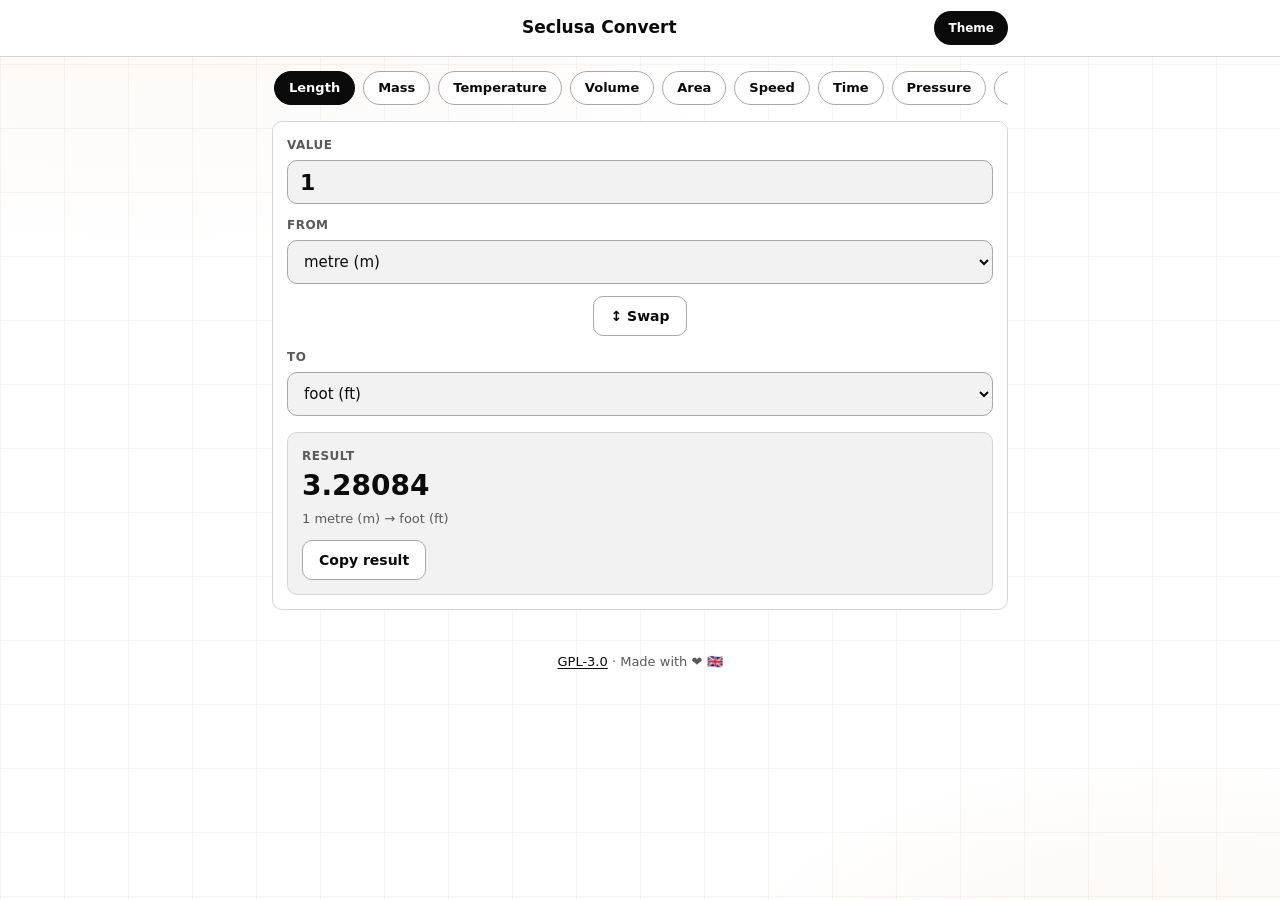
==== index.html @ 1c10d6a9 "Release 0.1.1: Seclusa Convert private unit converter PWA. Offline-first converter with Seclusa them" ====
<!DOCTYPE html>
<html lang="en" data-theme="light" data-bg="grid">
<head>
  <meta charset="utf-8">
  <meta name="viewport" content="width=device-width, initial-scale=1, viewport-fit=cover">
  <meta name="description" content="Convert units on this device. Nothing is sent anywhere.">
  <meta name="referrer" content="no-referrer">
  <meta name="color-scheme" content="light dark">
  <meta name="theme-color" content="#ffffff" media="(prefers-color-scheme: light)">
  <meta name="theme-color" content="#0a0a0a" media="(prefers-color-scheme: dark)">
  <meta name="apple-mobile-web-app-capable" content="yes">
  <meta name="mobile-web-app-capable" content="yes">
  <meta name="apple-mobile-web-app-title" content="Seclusa Convert">
  <meta name="version" content="0.1.1">

  <!--
    Permissions-Policy in a <meta> tag is inert. Browsers only honour it as a
    response header. It is here so the intent is visible next to the page that
    needs it.
  -->
  <meta http-equiv="Permissions-Policy" content="camera=(), microphone=(), geolocation=(), payment=(), usb=(), interest-cohort=(), browsing-topics=()">

  <!--
    CSP meta. `connect-src 'none'` is the important one: the app cannot make a
    network request even if it wanted to. There is no server, no API key and no
    analytics. `frame-ancestors` is deliberately absent: browsers ignore it
    inside <meta>.
  -->
  <meta http-equiv="Content-Security-Policy" content="default-src 'self'; script-src 'self'; style-src 'self'; img-src 'self' data:; font-src 'self'; connect-src 'none'; media-src 'self'; object-src 'none'; base-uri 'none'; form-action 'none'; frame-src 'none'; child-src 'none'; manifest-src 'self'; worker-src 'self'; upgrade-insecure-requests">

  <title>Seclusa Convert</title>

  <script src="static/js/theme-boot.js"></script>
  <link rel="stylesheet" href="static/css/seclusa-base.css">
  <link rel="stylesheet" href="static/css/app.css">
  <link rel="manifest" href="manifest.json">
  <link rel="icon" href="static/icons/icon.svg" type="image/svg+xml">
  <link rel="apple-touch-icon" href="static/icons/icon-192.png">
</head>
<body>

<header class="topbar">
  <div class="topbar-row">
    <h1 class="brand">Seclusa Convert</h1>
    <button type="button" class="accentpill" id="btn-theme" aria-haspopup="dialog" aria-controls="sheet-theme">Theme</button>
  </div>
</header>

<main class="wrap">
  <div class="cat-row" id="category-row" role="tablist" aria-label="Unit category"></div>

  <section class="converter" aria-label="Unit converter">
    <label class="field">
      <span class="field-label">Value</span>
      <input type="text" id="from-value" inputmode="decimal" autocomplete="off" spellcheck="false" aria-label="Value to convert">
    </label>

    <label class="field">
      <span class="field-label">From</span>
      <select id="from-unit" aria-label="From unit"></select>
    </label>

    <div class="swap-row">
      <button type="button" class="btn" id="btn-swap" aria-label="Swap units">↕ Swap</button>
    </div>

    <label class="field">
      <span class="field-label">To</span>
      <select id="to-unit" aria-label="To unit"></select>
    </label>

    <div class="result" aria-live="polite">
      <div class="result-label">Result</div>
      <div class="result-value" id="result-value">—</div>
      <div class="result-hint" id="result-hint"></div>
      <div class="buttonrow mt12">
        <button type="button" class="btn" id="btn-copy">Copy result</button>
      </div>
    </div>
  </section>

  <footer class="footer">
    <p>
      <a href="LICENSE">GPL-3.0</a>
      · Made with <span class="heart" role="img" aria-label="love">❤️</span>
      <span class="flag" role="img" aria-label="United Kingdom">🇬🇧</span>
    </p>
  </footer>
</main>

<div class="scrim" id="scrim"></div>

<div class="sheet" id="sheet-theme" role="dialog" aria-modal="false" aria-label="Theme" aria-hidden="true">
  <div class="sheet-handle" aria-hidden="true"></div>
  <h3>Theme</h3>
  <p class="note">Mode</p>
  <div class="theme-mode-row" role="group" aria-label="Colour mode">
    <button type="button" class="theme-chip" data-theme-opt="system" role="menuitemradio" aria-checked="false">System</button>
    <button type="button" class="theme-chip" data-theme-opt="light" role="menuitemradio" aria-checked="false">Light</button>
    <button type="button" class="theme-chip" data-theme-opt="dark" role="menuitemradio" aria-checked="false">Dark</button>
  </div>
  <p class="note">Background</p>
  <div class="theme-swatches" role="group" aria-label="Background style">
    <button type="button" class="theme-swatch" data-bg-opt="grid" aria-label="Lines" title="Orange lines" role="menuitemradio" aria-checked="false"></button>
    <button type="button" class="theme-swatch" data-bg-opt="blue" aria-label="Blue" role="menuitemradio" aria-checked="false"></button>
    <button type="button" class="theme-swatch" data-bg-opt="lightblue" aria-label="Light blue" role="menuitemradio" aria-checked="false"></button>
    <button type="button" class="theme-swatch" data-bg-opt="teal" aria-label="Teal" role="menuitemradio" aria-checked="false"></button>
    <button type="button" class="theme-swatch" data-bg-opt="green" aria-label="Green" role="menuitemradio" aria-checked="false"></button>
    <button type="button" class="theme-swatch" data-bg-opt="yellow" aria-label="Yellow" role="menuitemradio" aria-checked="false"></button>
    <button type="button" class="theme-swatch" data-bg-opt="orange" aria-label="Orange" role="menuitemradio" aria-checked="false"></button>
    <button type="button" class="theme-swatch" data-bg-opt="red" aria-label="Red" role="menuitemradio" aria-checked="false"></button>
    <button type="button" class="theme-swatch" data-bg-opt="purple" aria-label="Purple" role="menuitemradio" aria-checked="false"></button>
    <button type="button" class="theme-swatch" data-bg-opt="black" aria-label="Black" role="menuitemradio" aria-checked="false"></button>
    <button type="button" class="theme-swatch" data-bg-opt="white" aria-label="White" role="menuitemradio" aria-checked="false"></button>
    <label class="theme-swatch theme-swatch-custom" id="bgCustomSwatch" data-bg-opt="custom" title="Custom colour" aria-label="Custom colour" role="menuitemradio" aria-checked="false">
      <input type="color" id="bgCustomPicker" value="#5faff0" aria-label="Pick a custom background colour">
    </label>
  </div>
</div>

<div class="toast" id="toast" role="status" aria-live="polite" hidden></div>

<script src="static/js/store.js"></script>
<script src="static/js/theme.js"></script>
<script src="static/js/convert.js"></script>
<script src="static/js/app.js"></script>
</body>
</html>
---- static/css/seclusa-base.css ----
/*
 * Seclusa base theme — the shared palette for every Seclusa app.
 *
 * CANONICAL COPY. Edit this file, then run:
 *
 *     python3 scripts/sync_theme.py
 *
 * which copies it into each app that has opted in. A test fails if any app's
 * copy has drifted from this one, so there is exactly one place to change.
 *
 * Why a copy and not a shared link: every app here is a standalone PWA. It has
 * to work offline, be hosted from its own folder, and open from a file:// path
 * in development. A stylesheet that reached across folders into a parent
 * directory would break all three. So the tokens travel with the app.
 *
 * The palette is black and white on purpose. These apps are sold on what they
 * do not do with your data, and colour is not something that earns its place
 * here. There is no brand colour: the accent is simply the opposite of the
 * background, white on black and black on white.
 *
 * The default page sky is orange ruled lines + a soft orange corner glow on
 * that black/white surface (Light = white sheet, Dark = near-black). Apps that
 * need a flat or solid sky set data-bg to something other than "grid".
 *
 * Two things keep colour, because colour there carries meaning and removing it
 * would remove information rather than decoration:
 *   - status (--danger, --warn, --ok): an overdue reminder has to look overdue
 *   - the calendar's event types, which the user can set themselves

 */

:root {
  color-scheme: light;

  /* Surfaces. Near-black rather than pure black so an edge against pure black
     is still visible on an OLED panel. */
  --bg: #ffffff;
  --surface: #ffffff;
  --surface-2: #f2f2f2;
  --surface-3: #e6e6e6;

  /* Text. */
  --text: #0a0a0a;
  --text-dim: #5a5a5a;
  --text-faint: #8a8a8a;

  /* Lines. */
  --border: #d4d4d4;
  --border-strong: #a8a8a8;

  /* Ruled lines on a sheet of paper. Derived rather than repeated per theme,
     so it darkens and lightens with everything else. */
  --rule: color-mix(in srgb, var(--text) 9%, transparent);

  /* The accent is the opposite of the background: it marks the current
     selection and the primary action, nothing else. */
  --accent: #0a0a0a;
  --accent-hover: #000000;
  --accent-text: #ffffff;
  --accent-tint: rgba(10, 10, 10, 0.08);
  --accent-glow: rgba(10, 10, 10, 0.28);

  /* The one warm note. Deliberately weak: this tints and glows, it does not
     fill. Anything solid should use --accent. */
  --warm: #c45e12;
  --warm-strong: #9a4a0c;
  --warm-tint: rgba(196, 94, 18, 0.09);
  --warm-edge: rgba(196, 94, 18, 0.4);
  --warm-glow: rgba(196, 94, 18, 0.32);

  /* Status. Kept because they carry meaning, not decoration. */
  --danger: #a1160d;
  --warn: #6b4b00;
  --ok: #1c6b3c;

  --shadow: 0 1px 3px rgba(0, 0, 0, 0.13), 0 1px 2px rgba(0, 0, 0, 0.09);
  --radius: 10px;

  /* Default orange lines sky (light sheet). Kept very faint so content wins. */
  --grid-line: color-mix(in srgb, var(--warm) 7%, transparent);
  --grid-wash: color-mix(in srgb, var(--warm) 5%, transparent);
}

@media (prefers-color-scheme: dark) {
  :root {
    color-scheme: dark;

    --bg: #0a0a0a;
    --surface: #111111;
    --surface-2: #1c1c1c;
    --surface-3: #262626;

    --text: #f5f5f5;
    --text-dim: #a3a3a3;
    --text-faint: #737373;

    --border: #2e2e2e;
    --border-strong: #454545;

    --accent: #ffffff;
    --accent-hover: #ffffff;
    --accent-text: #0a0a0a;
    --accent-tint: rgba(255, 255, 255, 0.14);
    --accent-glow: rgba(255, 255, 255, 0.4);

    --warm: #e08a3c;
    --warm-strong: #f0a35f;
    --warm-tint: rgba(224, 138, 60, 0.12);
    --warm-edge: rgba(224, 138, 60, 0.45);
    --warm-glow: rgba(224, 138, 60, 0.4);

    --danger: #f2857c;
    --warn: #e0b25a;
    --ok: #6cc48f;

    --shadow: 0 1px 3px rgba(0, 0, 0, 0.5);

    --grid-line: color-mix(in srgb, var(--warm) 9%, transparent);
    --grid-wash: color-mix(in srgb, var(--warm) 6%, transparent);
  }
}

/* When an app sets an explicit theme (the calendar pane does, via
   data-theme), that wins over the system preference. The tokens are declared
   once and re-pointed, rather than duplicated per attribute. */
[data-theme="light"] {
  color-scheme: light;
  --bg: #ffffff;
  --surface: #ffffff;
  --surface-2: #f2f2f2;
  --surface-3: #e6e6e6;
  --text: #0a0a0a;
  --text-dim: #5a5a5a;
  --text-faint: #8a8a8a;
  --border: #d4d4d4;
  --border-strong: #a8a8a8;
  --accent: #0a0a0a;
  --accent-hover: #000000;
  --accent-text: #ffffff;
  --accent-tint: rgba(10, 10, 10, 0.08);
  --accent-glow: rgba(10, 10, 10, 0.28);
  --warm: #c45e12;
  --warm-strong: #9a4a0c;
  --warm-tint: rgba(196, 94, 18, 0.09);
  --warm-edge: rgba(196, 94, 18, 0.4);
  --warm-glow: rgba(196, 94, 18, 0.32);
  --danger: #a1160d;
  --warn: #6b4b00;
  --ok: #1c6b3c;
  --grid-line: color-mix(in srgb, var(--warm) 7%, transparent);
  --grid-wash: color-mix(in srgb, var(--warm) 5%, transparent);
}

[data-theme="dark"] {
  color-scheme: dark;
  --bg: #0a0a0a;
  --surface: #111111;
  --surface-2: #1c1c1c;
  --surface-3: #262626;
  --text: #f5f5f5;
  --text-dim: #a3a3a3;
  --text-faint: #737373;
  --border: #2e2e2e;
  --border-strong: #454545;
  --accent: #ffffff;
  --accent-hover: #ffffff;
  --accent-text: #0a0a0a;
  --accent-tint: rgba(255, 255, 255, 0.14);
  --accent-glow: rgba(255, 255, 255, 0.4);
  --warm: #e08a3c;
  --warm-strong: #f0a35f;
  --warm-tint: rgba(224, 138, 60, 0.12);
  --warm-edge: rgba(224, 138, 60, 0.45);
  --warm-glow: rgba(224, 138, 60, 0.4);
  --danger: #f2857c;
  --warn: #e0b25a;
  --ok: #6cc48f;
  --grid-line: color-mix(in srgb, var(--warm) 9%, transparent);
  --grid-wash: color-mix(in srgb, var(--warm) 6%, transparent);
}

/*
 * Default Seclusa sky: orange ruled lines + soft corner glow.
 * Light = white sheet; Dark = near-black. No filter / background-attachment:fixed.
 * Opt out: set data-bg to anything except "grid" (Weather solid skies do this).
 */
html {
  background-color: var(--bg);
}

/*
 * Body stays transparent + isolated so body::before (z-index: -1) can paint
 * the sky. An opaque body (or a ::before that slips behind html) hid the lines
 * so only a top sliver leaked. Solid data-bg values set body colour below.
 */
html body {
  background-color: transparent;
  isolation: isolate;
}

html body::before {
  content: "";
  position: fixed;
  inset: 0;
  z-index: -1;
  pointer-events: none;
  background-color: var(--bg);
  background-image:
    linear-gradient(var(--grid-line) 1px, transparent 1px),
    linear-gradient(90deg, var(--grid-line) 1px, transparent 1px),
    radial-gradient(ellipse 95% 60% at 12% -6%, var(--grid-wash), transparent 58%),
    radial-gradient(ellipse 70% 48% at 92% 108%, var(--grid-wash), transparent 52%);
  background-size: 64px 64px, 64px 64px, auto, auto;
}

html[data-bg]:not([data-bg="grid"]) body::before {
  background-image: none;
  background-color: var(--bg-solid, var(--bg));
}

/* Named / custom solid page colours (Theme → Background). Not Day/Night. */
html {
  --bg-custom: #5faff0;
  --bg-solid: var(--bg);
}

html[data-bg="blue"] { --bg-solid: #3b82f6; }
html[data-bg="lightblue"] { --bg-solid: #7dd3fc; }
html[data-bg="teal"] { --bg-solid: #14b8a6; }
html[data-bg="green"] { --bg-solid: #22c55e; }
html[data-bg="yellow"] { --bg-solid: #facc15; }
html[data-bg="orange"] { --bg-solid: #f97316; }
html[data-bg="red"] { --bg-solid: #ef4444; }
html[data-bg="purple"] { --bg-solid: #a855f7; }
html[data-bg="black"] { --bg-solid: #0a0a0a; }
html[data-bg="white"] { --bg-solid: #ffffff; }
html[data-bg="custom"] { --bg-solid: var(--bg-custom, #5faff0); }

html[data-bg="blue"],
html[data-bg="lightblue"],
html[data-bg="teal"],
html[data-bg="green"],
html[data-bg="yellow"],
html[data-bg="orange"],
html[data-bg="red"],
html[data-bg="purple"],
html[data-bg="black"],
html[data-bg="white"],
html[data-bg="custom"] {
  --bg: var(--bg-solid);
  background-color: var(--bg-solid);
}

html[data-bg="blue"] body,
html[data-bg="lightblue"] body,
html[data-bg="teal"] body,
html[data-bg="green"] body,
html[data-bg="yellow"] body,
html[data-bg="orange"] body,
html[data-bg="red"] body,
html[data-bg="purple"] body,
html[data-bg="black"] body,
html[data-bg="white"] body,
html[data-bg="custom"] body {
  background-color: var(--bg-solid);
}

/* Colour / light pages → frosted light chrome. Near-black → dark chrome. */
html[data-bg="white"],
html[data-bg="yellow"],
html[data-bg="lightblue"],
html[data-bg="blue"],
html[data-bg="teal"],
html[data-bg="green"],
html[data-bg="orange"],
html[data-bg="red"],
html[data-bg="purple"],
html[data-bg-tone="light"] {
  --surface: color-mix(in srgb, #ffffff 92%, var(--bg-solid));
  --surface-2: color-mix(in srgb, #ffffff 86%, var(--bg-solid));
  --surface-3: #ffffff;
  --border: color-mix(in srgb, #0a0a0a 14%, transparent);
  --border-strong: color-mix(in srgb, #0a0a0a 22%, transparent);
  --text: #0a0a0a;
  --text-dim: #4a4a4a;
  --text-faint: #6a6a6a;
  --accent: #0a0a0a;
  --accent-hover: #000000;
  --accent-text: #ffffff;
  --accent-tint: rgba(10, 10, 10, 0.08);
}

html[data-bg="black"],
html[data-bg-tone="dark"] {
  --surface: #141414;
  --surface-2: #1c1c1c;
  --surface-3: #262626;
  --border: #2e2e2e;
  --border-strong: #454545;
  --text: #f5f5f5;
  --text-dim: #a3a3a3;
  --text-faint: #737373;
  --accent: #ffffff;
  --accent-hover: #ffffff;
  --accent-text: #0a0a0a;
  --accent-tint: rgba(255, 255, 255, 0.14);
}

html[data-bg="custom"][data-bg-tone="light"] {
  --surface: color-mix(in srgb, #ffffff 92%, var(--bg-solid));
  --surface-2: color-mix(in srgb, #ffffff 86%, var(--bg-solid));
  --surface-3: #ffffff;
  --border: color-mix(in srgb, #0a0a0a 14%, transparent);
  --border-strong: color-mix(in srgb, #0a0a0a 22%, transparent);
  --text: #0a0a0a;
  --text-dim: #4a4a4a;
  --text-faint: #6a6a6a;
  --accent: #0a0a0a;
  --accent-hover: #000000;
  --accent-text: #ffffff;
}

html[data-bg="custom"][data-bg-tone="dark"] {
  --surface: color-mix(in srgb, #141414 88%, var(--bg-solid));
  --surface-2: color-mix(in srgb, #1c1c1c 90%, var(--bg-solid));
  --surface-3: color-mix(in srgb, #262626 92%, var(--bg-solid));
  --border: color-mix(in srgb, #ffffff 14%, transparent);
  --border-strong: color-mix(in srgb, #ffffff 22%, transparent);
  --text: #f5f5f5;
  --text-dim: #a3a3a3;
  --text-faint: #737373;
  --accent: #ffffff;
  --accent-hover: #ffffff;
  --accent-text: #0a0a0a;
}
---- static/css/app.css ----
/*
 * Seclusa Convert — app styles.
 *
 * The palette lives in seclusa-base.css. No colour of our own beyond the
 * status colours the base theme already defines.
 */

* { box-sizing: border-box; }
[hidden] { display: none !important; }

html, body { height: 100%; }

body {
  margin: 0;
  background: transparent;
  color: var(--text);
  font: 15px/1.5 system-ui, -apple-system, "Segoe UI", Roboto, sans-serif;
  -webkit-font-smoothing: antialiased;
  overscroll-behavior-y: none;
}

button { font: inherit; color: inherit; background: none; border: none; cursor: pointer; }
input, select, textarea { font: inherit; color: inherit; }
:focus-visible { outline: 2px solid var(--text); outline-offset: 2px; }

/* ---------------------------------------------------------------- top bar */

.topbar {
  position: sticky;
  top: 0;
  z-index: 20;
  background: var(--surface);
  border-bottom: 1px solid var(--border);
  padding-top: env(safe-area-inset-top);
}

.topbar-row {
  display: flex;
  align-items: center;
  gap: 8px;
  min-height: 56px;
  padding: max(10px, env(safe-area-inset-top)) 12px 10px;
  max-width: 760px;
  margin: 0 auto;
}

.brand {
  flex: 1;
  min-width: 0;
  margin: 0;
  font-size: 17px;
  font-weight: 600;
  text-align: center;
  overflow: hidden;
  text-overflow: ellipsis;
  white-space: nowrap;
}

button.accentpill {
  flex: none;
  height: 34px;
  min-width: 52px;
  padding: 0 14px;
  border-radius: 999px;
  background: var(--accent);
  color: var(--accent-text);
  font-size: 12px;
  font-weight: 600;
  white-space: nowrap;
}
button.accentpill:hover { filter: brightness(1.08); }
button.accentpill:active { transform: scale(.96); }

/* -------------------------------------------------------------- sheets */

.scrim {
  position: fixed;
  inset: 0;
  z-index: 40;
  background: rgba(0, 0, 0, 0.45);
  opacity: 0;
  pointer-events: none;
  transition: opacity 0.15s;
}
.scrim.open { opacity: 1; pointer-events: auto; }

.sheet {
  position: fixed;
  left: 0;
  right: 0;
  bottom: 0;
  z-index: 50;
  background: var(--surface);
  border-radius: 20px 20px 0 0;
  padding: 6px 10px calc(12px + env(safe-area-inset-bottom));
  transform: translateY(100%);
  visibility: hidden;
  max-height: 85vh;
  overflow-y: auto;
  transition: transform 0.2s cubic-bezier(0.2, 0.8, 0.2, 1), visibility 0s linear 0.2s;
  box-shadow: 0 -8px 32px rgba(0, 0, 0, 0.22);
  border: 1px solid var(--border);
  border-bottom: none;
}
.sheet.open {
  transform: none;
  visibility: visible;
  transition: transform 0.2s cubic-bezier(0.2, 0.8, 0.2, 1), visibility 0s;
}
.sheet-handle {
  width: 36px;
  height: 4px;
  border-radius: 999px;
  background: var(--border);
  margin: 4px auto 10px;
}
.sheet h3 {
  margin: 2px 14px 8px;
  font-size: 12px;
  font-weight: 700;
  color: var(--text-dim);
  text-transform: uppercase;
  letter-spacing: 0.08em;
}
.sheet .note {
  padding: 8px 14px;
  color: var(--text-dim);
  font-size: 13px;
  line-height: 1.5;
  margin: 0;
}

.theme-mode-row {
  display: flex;
  flex-wrap: wrap;
  gap: 8px;
  padding: 4px 14px 12px;
}

.theme-chip {
  min-height: 36px;
  padding: 0 14px;
  border-radius: 999px;
  border: 1px solid var(--border-strong);
  background: var(--surface-2);
  color: var(--text);
  font: inherit;
  font-size: 13px;
  font-weight: 600;
}
.theme-chip[aria-checked="true"] {
  background: var(--accent);
  color: var(--accent-text);
  border-color: var(--accent);
}

.theme-swatches {
  display: flex;
  flex-wrap: wrap;
  gap: 10px;
  padding: 4px 14px 16px;
}
.theme-swatch {
  width: 36px;
  height: 36px;
  border-radius: 999px;
  border: 2px solid var(--border-strong);
  background: var(--swatch, #888);
  padding: 0;
  cursor: pointer;
  flex: none;
}
.theme-swatch[data-bg-opt="grid"] {
  background:
    linear-gradient(rgba(196, 94, 18, 0.4) 1px, transparent 1px),
    linear-gradient(90deg, rgba(196, 94, 18, 0.4) 1px, transparent 1px),
    radial-gradient(circle at 30% 30%, rgba(196, 94, 18, 0.35), transparent 65%),
    #1a1a1a;
  background-size: 7px 7px, 7px 7px, auto, auto;
}
.theme-swatch[data-bg-opt="blue"] { --swatch: #3b82f6; }
.theme-swatch[data-bg-opt="lightblue"] { --swatch: #7dd3fc; }
.theme-swatch[data-bg-opt="teal"] { --swatch: #14b8a6; }
.theme-swatch[data-bg-opt="green"] { --swatch: #22c55e; }
.theme-swatch[data-bg-opt="yellow"] { --swatch: #facc15; }
.theme-swatch[data-bg-opt="orange"] { --swatch: #f97316; }
.theme-swatch[data-bg-opt="red"] { --swatch: #ef4444; }
.theme-swatch[data-bg-opt="purple"] { --swatch: #a855f7; }
.theme-swatch[data-bg-opt="black"] { --swatch: #0a0a0a; }
.theme-swatch[data-bg-opt="white"] { --swatch: #ffffff; }
.theme-swatch[aria-checked="true"] {
  border-color: var(--text);
  box-shadow: 0 0 0 2px var(--surface), 0 0 0 4px var(--text);
}
.theme-swatch-custom {
  position: relative;
  overflow: hidden;
  background:
    radial-gradient(circle at center, var(--swatch, var(--bg-custom, #5faff0)) 54%, transparent 56%),
    conic-gradient(from 0deg, #f44, #fd0, #4d4, #0df, #44f, #d0f, #f44);
}
.theme-swatch-custom input[type="color"] {
  position: absolute;
  inset: 0;
  width: 100%;
  height: 100%;
  padding: 0;
  border: 0;
  opacity: 0;
  cursor: pointer;
}

/* ------------------------------------------------------------------ page */

.wrap {
  max-width: 760px;
  margin: 0 auto;
  padding: 12px 12px calc(32px + env(safe-area-inset-bottom));
}

.status {
  min-height: 0;
  margin: 0 0 10px;
  font-size: 13px;
  color: var(--text-dim);
}
.status:not(:empty) {
  padding: 9px 12px;
  border: 1px solid var(--border);
  border-radius: var(--radius);
  background: var(--surface-2);
}
.status.warn {
  color: var(--warn);
  border-color: color-mix(in srgb, var(--warn) 40%, var(--border));
}

/* -------------------------------------------------------------- category */

.cat-row {
  display: flex;
  flex-wrap: nowrap;
  gap: 8px;
  overflow-x: auto;
  padding: 2px 2px 12px;
  margin: 0 0 4px;
  -webkit-overflow-scrolling: touch;
  scrollbar-width: thin;
}

.cat-chip {
  flex: none;
  min-height: 34px;
  padding: 0 14px;
  border-radius: 999px;
  border: 1px solid var(--border-strong);
  background: var(--surface);
  font-size: 13px;
  font-weight: 600;
  white-space: nowrap;
}
.cat-chip:hover { background: var(--surface-2); }
.cat-chip[aria-selected="true"] {
  background: var(--accent);
  color: var(--accent-text);
  border-color: var(--accent);
}

/* ------------------------------------------------------------ converter */

.converter {
  display: grid;
  gap: 12px;
  padding: 14px;
  border: 1px solid var(--border);
  border-radius: var(--radius);
  background: var(--surface);
}

.field {
  display: grid;
  gap: 6px;
}

.field-label {
  font-size: 12px;
  font-weight: 700;
  letter-spacing: 0.04em;
  text-transform: uppercase;
  color: var(--text-dim);
}

.field input,
.field select {
  width: 100%;
  min-height: 44px;
  padding: 0 12px;
  border: 1px solid var(--border-strong);
  border-radius: var(--radius);
  background: var(--surface-2);
}

.field input {
  font-size: 22px;
  font-weight: 600;
  font-variant-numeric: tabular-nums;
}

.swap-row {
  display: flex;
  justify-content: center;
}

.result {
  margin-top: 4px;
  padding: 14px;
  border-radius: var(--radius);
  border: 1px solid var(--border);
  background: var(--surface-2);
}

.result-label {
  font-size: 12px;
  font-weight: 700;
  letter-spacing: 0.04em;
  text-transform: uppercase;
  color: var(--text-dim);
}

.result-value {
  margin-top: 4px;
  font-size: 28px;
  font-weight: 700;
  font-variant-numeric: tabular-nums;
  word-break: break-word;
  line-height: 1.2;
}

.result-hint {
  margin-top: 6px;
  font-size: 13px;
  color: var(--text-dim);
  min-height: 1.2em;
}

/* ---------------------------------------------------------------- footer */

.footer {
  margin: 28px 0 0;
  padding: 14px 4px calc(8px + env(safe-area-inset-bottom));
  text-align: center;
  font-size: 13px;
  line-height: 1.6;
  color: var(--text-dim);
}

.footer p { margin: 0; }

.footer a {
  color: var(--text);
  text-decoration: underline;
  text-underline-offset: 2px;
}

.footer a:hover { color: var(--accent); }

.footer .heart,
.footer .flag {
  display: inline;
  font-style: normal;
}

/* ---------------------------------------------------------------- buttons */

.btn {
  display: inline-flex;
  align-items: center;
  justify-content: center;
  gap: 8px;
  min-height: 40px;
  padding: 0 16px;
  border: 1px solid var(--border-strong);
  border-radius: var(--radius);
  background: var(--surface);
  font-weight: 600;
  font-size: 14px;
}
.btn:hover { background: var(--surface-2); }
.btn:active { transform: scale(.98); }
.btn.primary { background: var(--accent); color: var(--accent-text); border-color: var(--accent); }
.btn.wide { width: 100%; }

.buttonrow { display: flex; flex-wrap: wrap; gap: 8px; }
.mt12 { margin-top: 12px; }
.nomargin { margin: 0; }
.muted { font-weight: 400; }

/* ------------------------------------------------------------------ toast */

.toast {
  position: fixed;
  left: 50%;
  bottom: calc(20px + env(safe-area-inset-bottom));
  transform: translateX(-50%);
  z-index: 60;
  max-width: calc(100vw - 32px);
  padding: 10px 16px;
  border-radius: 999px;
  background: var(--accent);
  color: var(--accent-text);
  font-size: 13.5px;
  font-weight: 600;
  box-shadow: var(--shadow);
}

@media (prefers-reduced-motion: no-preference) {
  .toast { animation: rise .18s ease-out; }
  @keyframes rise { from { opacity: 0; transform: translate(-50%, 8px); } }
}
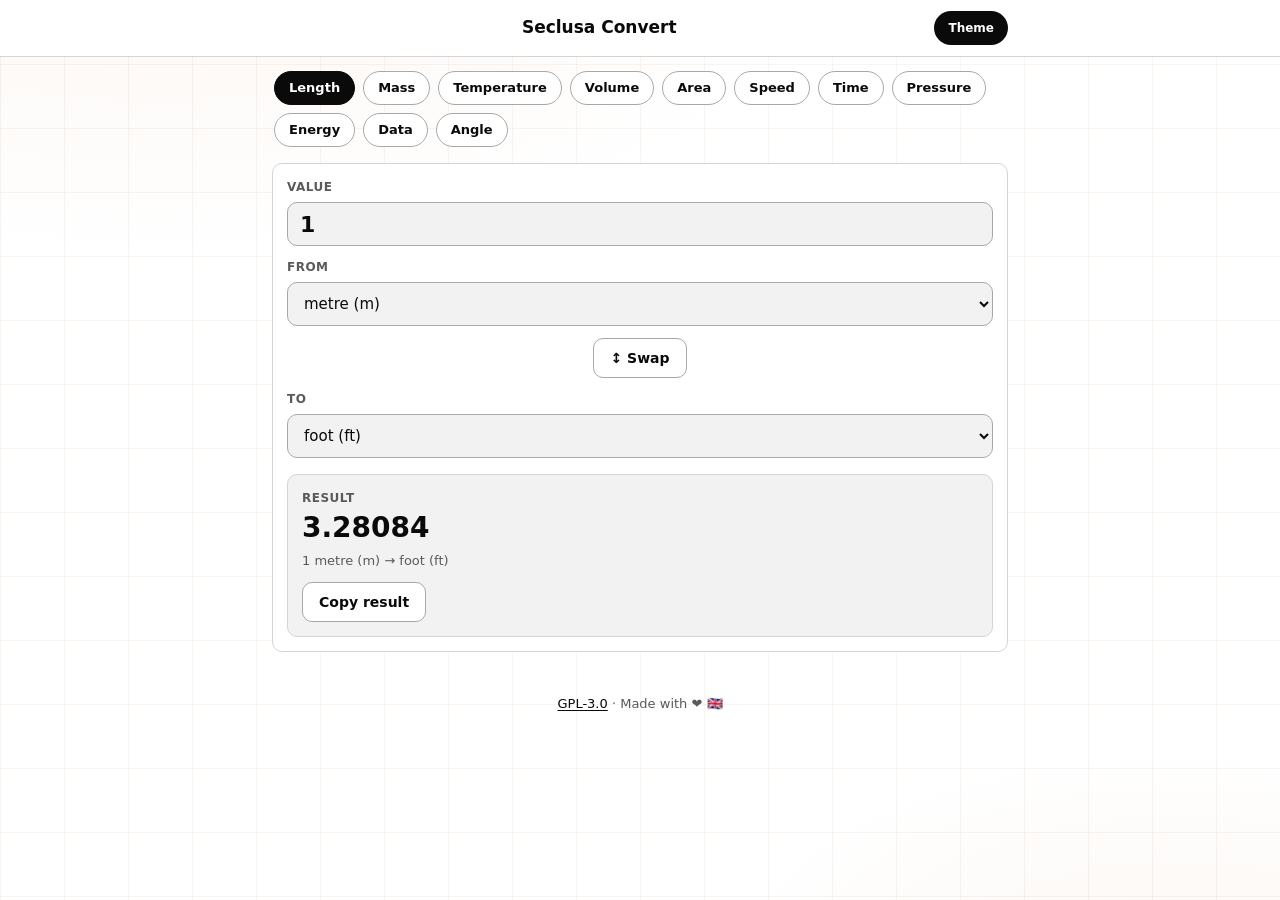
==== commit 706624f8: "Release 0.1.4: keep a single decimal point as a decimal. Refresh the offline shell and let the theme" ====
--- a/index.html
+++ b/index.html
@@ -11,7 +11,7 @@
   <meta name="apple-mobile-web-app-capable" content="yes">
   <meta name="mobile-web-app-capable" content="yes">
   <meta name="apple-mobile-web-app-title" content="Seclusa Convert">
-  <meta name="version" content="0.1.1">
+  <meta name="version" content="0.1.4">
 
   <!--
     Permissions-Policy in a <meta> tag is inert. Browsers only honour it as a
@@ -26,7 +26,7 @@
     analytics. `frame-ancestors` is deliberately absent: browsers ignore it
     inside <meta>.
   -->
-  <meta http-equiv="Content-Security-Policy" content="default-src 'self'; script-src 'self'; style-src 'self'; img-src 'self' data:; font-src 'self'; connect-src 'none'; media-src 'self'; object-src 'none'; base-uri 'none'; form-action 'none'; frame-src 'none'; child-src 'none'; manifest-src 'self'; worker-src 'self'; upgrade-insecure-requests">
+  <meta http-equiv="Content-Security-Policy" content="default-src 'self'; script-src 'self'; style-src 'self'; img-src 'self' data:; font-src 'self'; connect-src 'none'; media-src 'self'; object-src 'none'; base-uri 'none'; form-action 'none'; frame-src 'none'; child-src 'none'; manifest-src 'self'; worker-src 'self'; upgrade-insecure-requests; require-trusted-types-for 'script'">
 
   <title>Seclusa Convert</title>
 
@@ -52,7 +52,7 @@
   <section class="converter" aria-label="Unit converter">
     <label class="field">
       <span class="field-label">Value</span>
-      <input type="text" id="from-value" inputmode="decimal" autocomplete="off" spellcheck="false" aria-label="Value to convert">
+      <input type="text" id="from-value" inputmode="decimal" autocomplete="off" spellcheck="false" maxlength="64" aria-label="Value to convert">
     </label>
 
     <label class="field">
@@ -90,7 +90,7 @@
 
 <div class="scrim" id="scrim"></div>
 
-<div class="sheet" id="sheet-theme" role="dialog" aria-modal="false" aria-label="Theme" aria-hidden="true">
+<div class="sheet" id="sheet-theme" role="dialog" aria-modal="false" aria-label="Theme" aria-hidden="true" inert>
   <div class="sheet-handle" aria-hidden="true"></div>
   <h3>Theme</h3>
   <p class="note">Mode</p>
@@ -116,6 +116,10 @@
       <input type="color" id="bgCustomPicker" value="#5faff0" aria-label="Pick a custom background colour">
     </label>
   </div>
+  <p class="note">On this device</p>
+  <div class="theme-mode-row">
+    <button type="button" class="btn" id="btn-clear">Clear saved data</button>
+  </div>
 </div>
 
 <div class="toast" id="toast" role="status" aria-live="polite" hidden></div>
--- a/static/css/app.css
+++ b/static/css/app.css
@@ -239,13 +239,11 @@
 
 .cat-row {
   display: flex;
-  flex-wrap: nowrap;
+  flex-wrap: wrap;
   gap: 8px;
-  overflow-x: auto;
+  overflow: visible;
   padding: 2px 2px 12px;
   margin: 0 0 4px;
-  -webkit-overflow-scrolling: touch;
-  scrollbar-width: thin;
 }
 
 .cat-chip {
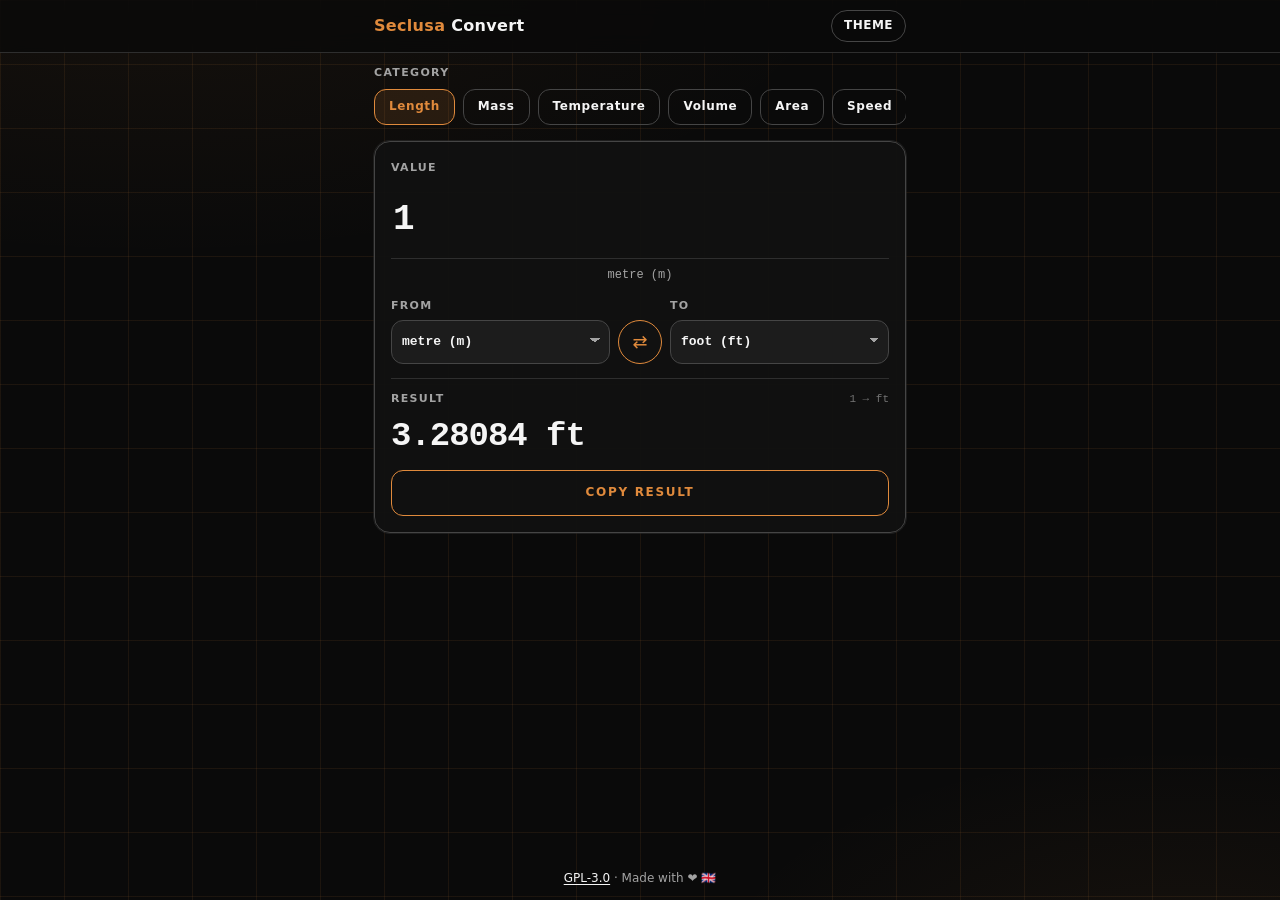
==== commit fc94a433: "Release 0.1.6: Instrument and Dual layouts, binary data sizes. Co-authored-by: Cursor <cursoragent@c" ====
--- a/index.html
+++ b/index.html
@@ -1,17 +1,17 @@
 <!DOCTYPE html>
-<html lang="en" data-theme="light" data-bg="grid">
+<html lang="en" data-theme="dark" data-bg="grid">
 <head>
   <meta charset="utf-8">
   <meta name="viewport" content="width=device-width, initial-scale=1, viewport-fit=cover">
   <meta name="description" content="Convert units on this device. Nothing is sent anywhere.">
   <meta name="referrer" content="no-referrer">
   <meta name="color-scheme" content="light dark">
-  <meta name="theme-color" content="#ffffff" media="(prefers-color-scheme: light)">
-  <meta name="theme-color" content="#0a0a0a" media="(prefers-color-scheme: dark)">
+  <meta name="theme-color" content="#0a0a0a">
   <meta name="apple-mobile-web-app-capable" content="yes">
+  <meta name="apple-mobile-web-app-status-bar-style" content="black">
   <meta name="mobile-web-app-capable" content="yes">
   <meta name="apple-mobile-web-app-title" content="Seclusa Convert">
-  <meta name="version" content="0.1.4">
+  <meta name="version" content="0.1.6">
 
   <!--
     Permissions-Policy in a <meta> tag is inert. Browsers only honour it as a
@@ -41,41 +41,43 @@
 
 <header class="topbar">
   <div class="topbar-row">
-    <h1 class="brand">Seclusa Convert</h1>
-    <button type="button" class="accentpill" id="btn-theme" aria-haspopup="dialog" aria-controls="sheet-theme">Theme</button>
+    <h1 class="brand"><span class="brand-mark">Seclusa</span> Convert</h1>
+    <button type="button" class="theme-btn" id="btn-theme" aria-haspopup="dialog" aria-controls="sheet-theme">Theme</button>
   </div>
 </header>
 
 <main class="wrap">
-  <div class="cat-row" id="category-row" role="tablist" aria-label="Unit category"></div>
+  <p class="cat-label" id="category-label">Category</p>
+  <div class="cat-row" id="category-row" role="tablist" aria-labelledby="category-label"></div>
 
   <section class="converter" aria-label="Unit converter">
-    <label class="field">
-      <span class="field-label">Value</span>
-      <input type="text" id="from-value" inputmode="decimal" autocomplete="off" spellcheck="false" maxlength="64" aria-label="Value to convert">
-    </label>
-
-    <label class="field">
-      <span class="field-label">From</span>
-      <select id="from-unit" aria-label="From unit"></select>
-    </label>
-
-    <div class="swap-row">
-      <button type="button" class="btn" id="btn-swap" aria-label="Swap units">↕ Swap</button>
+    <div class="from-stack">
+      <div class="from-block">
+        <span class="field-label from-label">From</span>
+        <select id="from-unit" aria-label="From unit"></select>
+      </div>
+      <div class="value-block">
+        <span class="field-label value-label">Value</span>
+        <input type="text" id="from-value" inputmode="decimal" autocomplete="off" spellcheck="false" maxlength="64" aria-label="Value to convert">
+        <span class="value-unit" id="value-unit"></span>
+      </div>
     </div>
 
-    <label class="field">
+    <button type="button" class="btn-swap" id="btn-swap" aria-label="Swap units" title="Swap units">⇄</button>
+
+    <div class="to-block">
       <span class="field-label">To</span>
       <select id="to-unit" aria-label="To unit"></select>
-    </label>
+      <span class="to-unit-sub" id="to-unit-label"></span>
+    </div>
 
     <div class="result" aria-live="polite">
-      <div class="result-label">Result</div>
+      <div class="result-head">
+        <span class="result-label">Result</span>
+        <span class="result-hint" id="result-hint"></span>
+      </div>
       <div class="result-value" id="result-value">—</div>
-      <div class="result-hint" id="result-hint"></div>
-      <div class="buttonrow mt12">
-        <button type="button" class="btn" id="btn-copy">Copy result</button>
-      </div>
+      <button type="button" class="btn-copy" id="btn-copy">Copy result</button>
     </div>
   </section>
 
@@ -93,29 +95,12 @@
 <div class="sheet" id="sheet-theme" role="dialog" aria-modal="false" aria-label="Theme" aria-hidden="true" inert>
   <div class="sheet-handle" aria-hidden="true"></div>
   <h3>Theme</h3>
-  <p class="note">Mode</p>
-  <div class="theme-mode-row" role="group" aria-label="Colour mode">
-    <button type="button" class="theme-chip" data-theme-opt="system" role="menuitemradio" aria-checked="false">System</button>
-    <button type="button" class="theme-chip" data-theme-opt="light" role="menuitemradio" aria-checked="false">Light</button>
-    <button type="button" class="theme-chip" data-theme-opt="dark" role="menuitemradio" aria-checked="false">Dark</button>
+  <p class="note">Layout</p>
+  <div class="theme-mode-row" role="radiogroup" aria-label="Layout">
+    <button type="button" class="theme-chip" data-theme-opt="dark" role="radio" aria-checked="false">Instrument</button>
+    <button type="button" class="theme-chip" data-theme-opt="light" role="radio" aria-checked="false">Dual</button>
   </div>
-  <p class="note">Background</p>
-  <div class="theme-swatches" role="group" aria-label="Background style">
-    <button type="button" class="theme-swatch" data-bg-opt="grid" aria-label="Lines" title="Orange lines" role="menuitemradio" aria-checked="false"></button>
-    <button type="button" class="theme-swatch" data-bg-opt="blue" aria-label="Blue" role="menuitemradio" aria-checked="false"></button>
-    <button type="button" class="theme-swatch" data-bg-opt="lightblue" aria-label="Light blue" role="menuitemradio" aria-checked="false"></button>
-    <button type="button" class="theme-swatch" data-bg-opt="teal" aria-label="Teal" role="menuitemradio" aria-checked="false"></button>
-    <button type="button" class="theme-swatch" data-bg-opt="green" aria-label="Green" role="menuitemradio" aria-checked="false"></button>
-    <button type="button" class="theme-swatch" data-bg-opt="yellow" aria-label="Yellow" role="menuitemradio" aria-checked="false"></button>
-    <button type="button" class="theme-swatch" data-bg-opt="orange" aria-label="Orange" role="menuitemradio" aria-checked="false"></button>
-    <button type="button" class="theme-swatch" data-bg-opt="red" aria-label="Red" role="menuitemradio" aria-checked="false"></button>
-    <button type="button" class="theme-swatch" data-bg-opt="purple" aria-label="Purple" role="menuitemradio" aria-checked="false"></button>
-    <button type="button" class="theme-swatch" data-bg-opt="black" aria-label="Black" role="menuitemradio" aria-checked="false"></button>
-    <button type="button" class="theme-swatch" data-bg-opt="white" aria-label="White" role="menuitemradio" aria-checked="false"></button>
-    <label class="theme-swatch theme-swatch-custom" id="bgCustomSwatch" data-bg-opt="custom" title="Custom colour" aria-label="Custom colour" role="menuitemradio" aria-checked="false">
-      <input type="color" id="bgCustomPicker" value="#5faff0" aria-label="Pick a custom background colour">
-    </label>
-  </div>
+  <p class="note">Instrument is the dark readout panel. Dual is the stacked From / To cards.</p>
   <p class="note">On this device</p>
   <div class="theme-mode-row">
     <button type="button" class="btn" id="btn-clear">Clear saved data</button>
--- a/static/css/app.css
+++ b/static/css/app.css
@@ -1,27 +1,35 @@
 /*
- * Seclusa Convert — app styles.
+ * Seclusa Convert — two layouts, no other themes.
  *
- * The palette lives in seclusa-base.css. No colour of our own beyond the
- * status colours the base theme already defines.
+ * Dark: instrument panel, monospace readout, orange ruled lines.
+ * Light: dual-pane cards (From / swap / To / Result), plain white sheet.
  */
 
 * { box-sizing: border-box; }
 [hidden] { display: none !important; }
 
-html, body { height: 100%; }
+html {
+  height: 100%;
+}
 
 body {
   margin: 0;
+  min-height: 100%;
+  min-height: 100dvh;
+  display: flex;
+  flex-direction: column;
   background: transparent;
   color: var(--text);
-  font: 15px/1.5 system-ui, -apple-system, "Segoe UI", Roboto, sans-serif;
+  font: 500 14px/1.45 system-ui, -apple-system, "Segoe UI", sans-serif;
   -webkit-font-smoothing: antialiased;
   overscroll-behavior-y: none;
 }
 
 button { font: inherit; color: inherit; background: none; border: none; cursor: pointer; }
 input, select, textarea { font: inherit; color: inherit; }
-:focus-visible { outline: 2px solid var(--text); outline-offset: 2px; }
+:focus-visible { outline: 1px solid var(--warm); outline-offset: 2px; }
+
+html[data-theme="light"] :focus-visible { outline-color: var(--accent); }
 
 /* ---------------------------------------------------------------- top bar */
 
@@ -29,18 +37,20 @@
   position: sticky;
   top: 0;
   z-index: 20;
-  background: var(--surface);
+  flex: none;
+  background: color-mix(in srgb, var(--bg) 78%, transparent);
+  backdrop-filter: blur(10px);
+  -webkit-backdrop-filter: blur(10px);
   border-bottom: 1px solid var(--border);
-  padding-top: env(safe-area-inset-top);
 }
 
 .topbar-row {
   display: flex;
   align-items: center;
-  gap: 8px;
-  min-height: 56px;
-  padding: max(10px, env(safe-area-inset-top)) 12px 10px;
-  max-width: 760px;
+  gap: 10px;
+  min-height: 52px;
+  padding: calc(10px + env(safe-area-inset-top)) 14px 10px;
+  max-width: 560px;
   margin: 0 auto;
 }
 
@@ -48,28 +58,33 @@
   flex: 1;
   min-width: 0;
   margin: 0;
-  font-size: 17px;
-  font-weight: 600;
-  text-align: center;
+  font-size: 16px;
+  font-weight: 700;
+  letter-spacing: 0.02em;
   overflow: hidden;
   text-overflow: ellipsis;
   white-space: nowrap;
 }
 
-button.accentpill {
+.brand-mark { color: var(--warm); font-weight: 800; }
+html[data-theme="light"] .brand-mark { color: var(--accent); }
+
+.theme-btn {
   flex: none;
-  height: 34px;
-  min-width: 52px;
-  padding: 0 14px;
+  height: 32px;
+  padding: 0 12px;
   border-radius: 999px;
-  background: var(--accent);
-  color: var(--accent-text);
+  border: 1px solid var(--border-strong);
+  background: transparent;
+  color: var(--text);
   font-size: 12px;
   font-weight: 600;
-  white-space: nowrap;
-}
-button.accentpill:hover { filter: brightness(1.08); }
-button.accentpill:active { transform: scale(.96); }
+  letter-spacing: 0.04em;
+  text-transform: uppercase;
+}
+.theme-btn:hover { border-color: var(--warm); color: var(--warm); }
+html[data-theme="light"] .theme-btn:hover { border-color: var(--accent); color: var(--accent); }
+.theme-btn:active { transform: scale(.97); }
 
 /* -------------------------------------------------------------- sheets */
 
@@ -77,7 +92,7 @@
   position: fixed;
   inset: 0;
   z-index: 40;
-  background: rgba(0, 0, 0, 0.45);
+  background: rgba(0, 0, 0, 0.5);
   opacity: 0;
   pointer-events: none;
   transition: opacity 0.15s;
@@ -98,7 +113,6 @@
   max-height: 85vh;
   overflow-y: auto;
   transition: transform 0.2s cubic-bezier(0.2, 0.8, 0.2, 1), visibility 0s linear 0.2s;
-  box-shadow: 0 -8px 32px rgba(0, 0, 0, 0.22);
   border: 1px solid var(--border);
   border-bottom: none;
 }
@@ -109,23 +123,23 @@
 }
 .sheet-handle {
   width: 36px;
-  height: 4px;
+  height: 3px;
   border-radius: 999px;
-  background: var(--border);
+  background: var(--border-strong);
   margin: 4px auto 10px;
 }
 .sheet h3 {
   margin: 2px 14px 8px;
-  font-size: 12px;
+  font-size: 11px;
   font-weight: 700;
   color: var(--text-dim);
   text-transform: uppercase;
-  letter-spacing: 0.08em;
+  letter-spacing: 0.1em;
 }
 .sheet .note {
   padding: 8px 14px;
   color: var(--text-dim);
-  font-size: 13px;
+  font-size: 12px;
   line-height: 1.5;
   margin: 0;
 }
@@ -138,237 +152,26 @@
 }
 
 .theme-chip {
-  min-height: 36px;
+  min-height: 34px;
   padding: 0 14px;
-  border-radius: 999px;
+  border-radius: 12px;
   border: 1px solid var(--border-strong);
   background: var(--surface-2);
   color: var(--text);
   font: inherit;
-  font-size: 13px;
+  font-size: 12px;
   font-weight: 600;
+  letter-spacing: 0.04em;
 }
 .theme-chip[aria-checked="true"] {
-  background: var(--accent);
-  color: var(--accent-text);
+  background: transparent;
+  color: var(--warm);
+  border-color: var(--warm);
+}
+html[data-theme="light"] .theme-chip[aria-checked="true"] {
+  color: var(--accent);
   border-color: var(--accent);
 }
-
-.theme-swatches {
-  display: flex;
-  flex-wrap: wrap;
-  gap: 10px;
-  padding: 4px 14px 16px;
-}
-.theme-swatch {
-  width: 36px;
-  height: 36px;
-  border-radius: 999px;
-  border: 2px solid var(--border-strong);
-  background: var(--swatch, #888);
-  padding: 0;
-  cursor: pointer;
-  flex: none;
-}
-.theme-swatch[data-bg-opt="grid"] {
-  background:
-    linear-gradient(rgba(196, 94, 18, 0.4) 1px, transparent 1px),
-    linear-gradient(90deg, rgba(196, 94, 18, 0.4) 1px, transparent 1px),
-    radial-gradient(circle at 30% 30%, rgba(196, 94, 18, 0.35), transparent 65%),
-    #1a1a1a;
-  background-size: 7px 7px, 7px 7px, auto, auto;
-}
-.theme-swatch[data-bg-opt="blue"] { --swatch: #3b82f6; }
-.theme-swatch[data-bg-opt="lightblue"] { --swatch: #7dd3fc; }
-.theme-swatch[data-bg-opt="teal"] { --swatch: #14b8a6; }
-.theme-swatch[data-bg-opt="green"] { --swatch: #22c55e; }
-.theme-swatch[data-bg-opt="yellow"] { --swatch: #facc15; }
-.theme-swatch[data-bg-opt="orange"] { --swatch: #f97316; }
-.theme-swatch[data-bg-opt="red"] { --swatch: #ef4444; }
-.theme-swatch[data-bg-opt="purple"] { --swatch: #a855f7; }
-.theme-swatch[data-bg-opt="black"] { --swatch: #0a0a0a; }
-.theme-swatch[data-bg-opt="white"] { --swatch: #ffffff; }
-.theme-swatch[aria-checked="true"] {
-  border-color: var(--text);
-  box-shadow: 0 0 0 2px var(--surface), 0 0 0 4px var(--text);
-}
-.theme-swatch-custom {
-  position: relative;
-  overflow: hidden;
-  background:
-    radial-gradient(circle at center, var(--swatch, var(--bg-custom, #5faff0)) 54%, transparent 56%),
-    conic-gradient(from 0deg, #f44, #fd0, #4d4, #0df, #44f, #d0f, #f44);
-}
-.theme-swatch-custom input[type="color"] {
-  position: absolute;
-  inset: 0;
-  width: 100%;
-  height: 100%;
-  padding: 0;
-  border: 0;
-  opacity: 0;
-  cursor: pointer;
-}
-
-/* ------------------------------------------------------------------ page */
-
-.wrap {
-  max-width: 760px;
-  margin: 0 auto;
-  padding: 12px 12px calc(32px + env(safe-area-inset-bottom));
-}
-
-.status {
-  min-height: 0;
-  margin: 0 0 10px;
-  font-size: 13px;
-  color: var(--text-dim);
-}
-.status:not(:empty) {
-  padding: 9px 12px;
-  border: 1px solid var(--border);
-  border-radius: var(--radius);
-  background: var(--surface-2);
-}
-.status.warn {
-  color: var(--warn);
-  border-color: color-mix(in srgb, var(--warn) 40%, var(--border));
-}
-
-/* -------------------------------------------------------------- category */
-
-.cat-row {
-  display: flex;
-  flex-wrap: wrap;
-  gap: 8px;
-  overflow: visible;
-  padding: 2px 2px 12px;
-  margin: 0 0 4px;
-}
-
-.cat-chip {
-  flex: none;
-  min-height: 34px;
-  padding: 0 14px;
-  border-radius: 999px;
-  border: 1px solid var(--border-strong);
-  background: var(--surface);
-  font-size: 13px;
-  font-weight: 600;
-  white-space: nowrap;
-}
-.cat-chip:hover { background: var(--surface-2); }
-.cat-chip[aria-selected="true"] {
-  background: var(--accent);
-  color: var(--accent-text);
-  border-color: var(--accent);
-}
-
-/* ------------------------------------------------------------ converter */
-
-.converter {
-  display: grid;
-  gap: 12px;
-  padding: 14px;
-  border: 1px solid var(--border);
-  border-radius: var(--radius);
-  background: var(--surface);
-}
-
-.field {
-  display: grid;
-  gap: 6px;
-}
-
-.field-label {
-  font-size: 12px;
-  font-weight: 700;
-  letter-spacing: 0.04em;
-  text-transform: uppercase;
-  color: var(--text-dim);
-}
-
-.field input,
-.field select {
-  width: 100%;
-  min-height: 44px;
-  padding: 0 12px;
-  border: 1px solid var(--border-strong);
-  border-radius: var(--radius);
-  background: var(--surface-2);
-}
-
-.field input {
-  font-size: 22px;
-  font-weight: 600;
-  font-variant-numeric: tabular-nums;
-}
-
-.swap-row {
-  display: flex;
-  justify-content: center;
-}
-
-.result {
-  margin-top: 4px;
-  padding: 14px;
-  border-radius: var(--radius);
-  border: 1px solid var(--border);
-  background: var(--surface-2);
-}
-
-.result-label {
-  font-size: 12px;
-  font-weight: 700;
-  letter-spacing: 0.04em;
-  text-transform: uppercase;
-  color: var(--text-dim);
-}
-
-.result-value {
-  margin-top: 4px;
-  font-size: 28px;
-  font-weight: 700;
-  font-variant-numeric: tabular-nums;
-  word-break: break-word;
-  line-height: 1.2;
-}
-
-.result-hint {
-  margin-top: 6px;
-  font-size: 13px;
-  color: var(--text-dim);
-  min-height: 1.2em;
-}
-
-/* ---------------------------------------------------------------- footer */
-
-.footer {
-  margin: 28px 0 0;
-  padding: 14px 4px calc(8px + env(safe-area-inset-bottom));
-  text-align: center;
-  font-size: 13px;
-  line-height: 1.6;
-  color: var(--text-dim);
-}
-
-.footer p { margin: 0; }
-
-.footer a {
-  color: var(--text);
-  text-decoration: underline;
-  text-underline-offset: 2px;
-}
-
-.footer a:hover { color: var(--accent); }
-
-.footer .heart,
-.footer .flag {
-  display: inline;
-  font-style: normal;
-}
-
-/* ---------------------------------------------------------------- buttons */
 
 .btn {
   display: inline-flex;
@@ -376,22 +179,468 @@
   justify-content: center;
   gap: 8px;
   min-height: 40px;
-  padding: 0 16px;
+  padding: 0 14px;
   border: 1px solid var(--border-strong);
-  border-radius: var(--radius);
+  border-radius: 12px;
   background: var(--surface);
   font-weight: 600;
+  font-size: 13px;
+}
+.btn:hover { border-color: var(--warm); color: var(--warm); }
+html[data-theme="light"] .btn:hover { border-color: var(--accent); color: var(--accent); }
+.btn:active { transform: scale(.98); }
+
+/* ------------------------------------------------------------------ page */
+
+.wrap {
+  flex: 1 1 auto;
+  display: flex;
+  flex-direction: column;
+  width: 100%;
+  max-width: 560px;
+  margin: 0 auto;
+  padding: 12px 14px 0;
+  min-height: 0;
+}
+
+.cat-label {
+  margin: 0 0 8px;
+  font-size: 11px;
+  font-weight: 700;
+  letter-spacing: 0.12em;
+  text-transform: uppercase;
+  color: var(--text-dim);
+}
+
+.cat-row {
+  display: flex;
+  flex-wrap: nowrap;
+  gap: 8px;
+  padding: 0 0 16px;
+  margin: 0;
+  overflow-x: auto;
+  -webkit-overflow-scrolling: touch;
+  scrollbar-width: none;
+}
+.cat-row::-webkit-scrollbar { display: none; }
+
+.cat-chip {
+  flex: none;
+  min-height: 36px;
+  padding: 0 14px;
+  border-radius: 12px;
+  border: 1px solid var(--border-strong);
+  background: transparent;
+  color: var(--text);
+  font-size: 12px;
+  font-weight: 600;
+  letter-spacing: 0.05em;
+  white-space: nowrap;
+}
+.cat-chip:hover { border-color: var(--text-dim); }
+.cat-chip[aria-selected="true"] {
+  color: var(--warm);
+  border-color: var(--warm);
+  background: var(--warm-tint);
+}
+html[data-theme="light"] .cat-chip[aria-selected="true"] {
+  color: var(--accent);
+  border-color: var(--accent);
+  background: var(--accent-tint);
+}
+
+.field-label {
+  font-size: 11px;
+  font-weight: 700;
+  letter-spacing: 0.12em;
+  text-transform: uppercase;
+  color: var(--text-dim);
+}
+
+.value-unit,
+.to-unit-sub {
+  display: block;
+  font-size: 12px;
+  color: var(--text-dim);
+  min-height: 1.2em;
+}
+
+/* ============================================================== DARK = instrument */
+
+html[data-theme="dark"] .converter {
+  display: grid;
+  grid-template-columns: 1fr auto 1fr;
+  grid-template-areas:
+    "value value value"
+    "from  swap  to"
+    "result result result";
+  gap: 14px 8px;
+  padding: 18px 16px 16px;
+  border: 1px solid var(--border-strong);
+  border-radius: 16px;
+  background: color-mix(in srgb, var(--surface) 94%, transparent);
+  box-shadow: 0 0 0 1px color-mix(in srgb, var(--border) 55%, transparent);
+}
+
+html[data-theme="dark"] .from-stack {
+  display: contents;
+}
+
+html[data-theme="dark"] .value-block {
+  grid-area: value;
+  display: grid;
+  gap: 8px;
+}
+
+html[data-theme="dark"] .value-label { display: block; }
+html[data-theme="dark"] .from-label { display: block; }
+
+html[data-theme="dark"] .from-block {
+  grid-area: from;
+  display: grid;
+  gap: 6px;
+  min-width: 0;
+  align-content: end;
+}
+
+html[data-theme="dark"] .btn-swap { grid-area: swap; align-self: end; }
+
+html[data-theme="dark"] .to-block {
+  grid-area: to;
+  display: grid;
+  gap: 6px;
+  min-width: 0;
+  align-content: end;
+}
+
+html[data-theme="dark"] .to-unit-sub { display: none; }
+
+html[data-theme="dark"] .result {
+  grid-area: result;
+  display: grid;
+  gap: 10px;
+  padding-top: 12px;
+  border-top: 1px solid var(--border);
+}
+
+html[data-theme="dark"] .value-block input,
+html[data-theme="dark"] .from-block select,
+html[data-theme="dark"] .to-block select,
+html[data-theme="dark"] .result-value,
+html[data-theme="dark"] .value-unit,
+html[data-theme="dark"] .result-hint {
+  font-family: ui-monospace, "SF Mono", "Cascadia Mono", Consolas, "Liberation Mono", monospace;
+  font-variant-numeric: tabular-nums;
+}
+
+html[data-theme="dark"] .value-block input {
+  width: 100%;
+  min-height: 56px;
+  padding: 10px 2px 12px;
+  border: none;
+  border-bottom: 1px solid var(--border);
+  border-radius: 0;
+  background: transparent;
+  font-size: 36px;
+  font-weight: 700;
+  letter-spacing: -0.03em;
+}
+html[data-theme="dark"] .value-block input:focus {
+  outline: none;
+  border-bottom-color: var(--warm);
+}
+
+html[data-theme="dark"] .value-unit { text-align: center; }
+
+html[data-theme="dark"] .from-block select,
+html[data-theme="dark"] .to-block select {
+  width: 100%;
+  min-height: 44px;
+  padding: 0 28px 0 10px;
+  border: 1px solid var(--border-strong);
+  border-radius: 12px;
+  background-color: var(--surface-2);
+  background-image:
+    linear-gradient(45deg, transparent 50%, var(--text-dim) 50%),
+    linear-gradient(135deg, var(--text-dim) 50%, transparent 50%);
+  background-position:
+    calc(100% - 14px) calc(50% - 2px),
+    calc(100% - 9px) calc(50% - 2px);
+  background-size: 5px 5px, 5px 5px;
+  background-repeat: no-repeat;
+  font-size: 13px;
+  font-weight: 700;
+  appearance: none;
+  -webkit-appearance: none;
+}
+
+html[data-theme="dark"] .btn-swap {
+  width: 44px;
+  height: 44px;
+  border-radius: 999px;
+  border: 1px solid var(--warm);
+  background: var(--surface);
+  color: var(--warm);
+  font-size: 18px;
+  display: inline-flex;
+  align-items: center;
+  justify-content: center;
+}
+html[data-theme="dark"] .btn-swap:hover { background: var(--warm-tint); }
+
+html[data-theme="dark"] .result-head {
+  display: flex;
+  align-items: baseline;
+  justify-content: space-between;
+  gap: 10px;
+}
+
+html[data-theme="dark"] .result-label {
+  font-size: 11px;
+  font-weight: 700;
+  letter-spacing: 0.12em;
+  text-transform: uppercase;
+  color: var(--text-dim);
+}
+
+html[data-theme="dark"] .result-hint {
+  font-size: 11px;
+  color: var(--text-faint);
+  text-align: right;
+  max-width: 65%;
+  overflow: hidden;
+  text-overflow: ellipsis;
+  white-space: nowrap;
+}
+
+html[data-theme="dark"] .result-value {
+  font-size: 34px;
+  font-weight: 700;
+  letter-spacing: -0.03em;
+  word-break: break-word;
+  line-height: 1.1;
+}
+
+html[data-theme="dark"] .btn-copy {
+  display: inline-flex;
+  align-items: center;
+  justify-content: center;
+  width: 100%;
+  min-height: 46px;
+  margin-top: 4px;
+  border: 1px solid var(--warm);
+  border-radius: 12px;
+  background: transparent;
+  color: var(--warm);
+  font-size: 12px;
+  font-weight: 700;
+  letter-spacing: 0.14em;
+  text-transform: uppercase;
+}
+html[data-theme="dark"] .btn-copy:hover { background: var(--warm-tint); }
+
+/* ============================================================== LIGHT = dual pane */
+
+html[data-theme="light"] .converter {
+  display: flex;
+  flex-direction: column;
+  align-items: stretch;
+  gap: 0;
+  padding: 0;
+  border: none;
+  background: transparent;
+  box-shadow: none;
+}
+
+html[data-theme="light"] .from-stack,
+html[data-theme="light"] .to-block,
+html[data-theme="light"] .result {
+  background: var(--surface);
+  border: 1px solid var(--border);
+  border-radius: 18px;
+  padding: 16px;
+  box-shadow: 0 1px 2px rgba(0, 0, 0, 0.04);
+}
+
+html[data-theme="light"] .from-stack {
+  display: flex;
+  flex-direction: column;
+  gap: 12px;
+}
+
+html[data-theme="light"] .from-block {
+  display: grid;
+  gap: 8px;
+}
+
+html[data-theme="light"] .from-label { display: block; }
+html[data-theme="light"] .value-label { display: none; }
+
+html[data-theme="light"] .from-stack .value-block {
+  order: 2;
+}
+html[data-theme="light"] .from-stack .from-block {
+  order: 1;
+}
+
+html[data-theme="light"] .value-block {
+  display: grid;
+  gap: 6px;
+}
+
+html[data-theme="light"] .value-block input {
+  width: 100%;
+  min-height: 52px;
+  padding: 8px 12px;
+  border: 1px solid var(--border);
+  border-radius: 14px;
+  background: var(--surface-2);
+  font-size: 32px;
+  font-weight: 800;
+  letter-spacing: -0.02em;
+  color: var(--text);
+}
+html[data-theme="light"] .value-block input:focus {
+  outline: none;
+  border-color: var(--accent);
+}
+
+html[data-theme="light"] .value-unit {
+  padding-left: 4px;
+}
+
+html[data-theme="light"] .from-block select,
+html[data-theme="light"] .to-block select {
+  width: 100%;
+  min-height: 44px;
+  padding: 0 28px 0 12px;
+  border: 1px solid var(--border);
+  border-radius: 12px;
+  background-color: var(--surface-2);
+  background-image:
+    linear-gradient(45deg, transparent 50%, var(--text-dim) 50%),
+    linear-gradient(135deg, var(--text-dim) 50%, transparent 50%);
+  background-position:
+    calc(100% - 14px) calc(50% - 2px),
+    calc(100% - 9px) calc(50% - 2px);
+  background-size: 5px 5px, 5px 5px;
+  background-repeat: no-repeat;
   font-size: 14px;
-}
-.btn:hover { background: var(--surface-2); }
-.btn:active { transform: scale(.98); }
-.btn.primary { background: var(--accent); color: var(--accent-text); border-color: var(--accent); }
-.btn.wide { width: 100%; }
-
-.buttonrow { display: flex; flex-wrap: wrap; gap: 8px; }
-.mt12 { margin-top: 12px; }
-.nomargin { margin: 0; }
-.muted { font-weight: 400; }
+  font-weight: 700;
+  appearance: none;
+  -webkit-appearance: none;
+}
+
+html[data-theme="light"] .btn-swap {
+  width: 48px;
+  height: 48px;
+  margin: -10px auto;
+  z-index: 2;
+  border-radius: 999px;
+  border: 1px solid var(--border);
+  background: var(--surface);
+  color: var(--accent);
+  font-size: 18px;
+  box-shadow: 0 2px 8px rgba(0, 0, 0, 0.08);
+  display: inline-flex;
+  align-items: center;
+  justify-content: center;
+  align-self: center;
+}
+html[data-theme="light"] .btn-swap:hover { border-color: var(--accent); }
+
+html[data-theme="light"] .to-block {
+  display: grid;
+  gap: 8px;
+}
+
+html[data-theme="light"] .to-unit-sub {
+  padding-left: 4px;
+}
+
+html[data-theme="light"] .result {
+  margin-top: 12px;
+  display: grid;
+  gap: 10px;
+}
+
+html[data-theme="light"] .result-head {
+  display: flex;
+  align-items: center;
+  justify-content: space-between;
+  gap: 10px;
+}
+
+html[data-theme="light"] .result-label {
+  display: inline-flex;
+  align-items: center;
+  min-height: 26px;
+  padding: 0 10px;
+  border-radius: 999px;
+  background: var(--surface-2);
+  border: 1px solid var(--border);
+  font-size: 11px;
+  font-weight: 700;
+  letter-spacing: 0.06em;
+  text-transform: uppercase;
+  color: var(--text-dim);
+}
+
+html[data-theme="light"] .result-hint {
+  font-size: 12px;
+  color: var(--text-faint);
+}
+
+html[data-theme="light"] .result-value {
+  font-size: 36px;
+  font-weight: 800;
+  letter-spacing: -0.03em;
+  line-height: 1.1;
+  word-break: break-word;
+  color: var(--text);
+}
+
+html[data-theme="light"] .btn-copy {
+  display: inline-flex;
+  align-items: center;
+  justify-content: center;
+  width: 100%;
+  min-height: 46px;
+  border: 1px solid var(--border-strong);
+  border-radius: 14px;
+  background: var(--surface-2);
+  color: var(--text);
+  font-size: 14px;
+  font-weight: 700;
+}
+html[data-theme="light"] .btn-copy:hover {
+  border-color: var(--accent);
+  color: var(--accent);
+}
+
+/* ---------------------------------------------------------------- footer */
+
+.footer {
+  flex: none;
+  margin-top: auto;
+  padding: 16px 4px calc(12px + env(safe-area-inset-bottom));
+  text-align: center;
+  font-size: 12px;
+  line-height: 1.6;
+  color: var(--text-dim);
+}
+
+.footer p { margin: 0; }
+.footer a {
+  color: var(--text);
+  text-decoration: underline;
+  text-underline-offset: 2px;
+}
+.footer a:hover { color: var(--warm); }
+html[data-theme="light"] .footer a:hover { color: var(--accent); }
+
+.footer .heart,
+.footer .flag { display: inline; font-style: normal; }
 
 /* ------------------------------------------------------------------ toast */
 
@@ -403,15 +652,178 @@
   z-index: 60;
   max-width: calc(100vw - 32px);
   padding: 10px 16px;
-  border-radius: 999px;
-  background: var(--accent);
-  color: var(--accent-text);
-  font-size: 13.5px;
-  font-weight: 600;
-  box-shadow: var(--shadow);
+  border-radius: 12px;
+  border: 1px solid var(--warm);
+  background: var(--surface);
+  color: var(--warm);
+  font-size: 12px;
+  font-weight: 700;
+  letter-spacing: 0.08em;
+  text-transform: uppercase;
+}
+html[data-theme="light"] .toast {
+  border-color: var(--accent);
+  color: var(--accent);
 }
 
 @media (prefers-reduced-motion: no-preference) {
   .toast { animation: rise .18s ease-out; }
   @keyframes rise { from { opacity: 0; transform: translate(-50%, 8px); } }
 }
+
+/*
+ * Short viewports (phone portrait, landscape, small tablets): tighten gaps and
+ * type with clamp so the converter + footer fit without stretching cards.
+ * If the soft keyboard opens, the page may still scroll — that is intentional.
+ */
+@media (max-height: 820px) {
+  .topbar-row { min-height: 46px; padding-bottom: 8px; }
+  .wrap { padding-top: 8px; }
+  .cat-label { margin-bottom: 4px; }
+  .cat-row { padding-bottom: 10px; }
+  .cat-chip { min-height: 32px; }
+
+  html[data-theme="dark"] .converter {
+    gap: 10px 8px;
+    padding: 12px 12px 12px;
+  }
+  html[data-theme="dark"] .value-block input {
+    min-height: 44px;
+    padding-top: 4px;
+    padding-bottom: 8px;
+    font-size: clamp(26px, 5.5vh, 34px);
+  }
+  html[data-theme="dark"] .result-value {
+    font-size: clamp(24px, 5vh, 32px);
+  }
+  html[data-theme="dark"] .btn-copy { min-height: 40px; }
+
+  html[data-theme="light"] .from-stack,
+  html[data-theme="light"] .to-block,
+  html[data-theme="light"] .result {
+    padding: 12px;
+    border-radius: 14px;
+  }
+  html[data-theme="light"] .from-stack { gap: 8px; }
+  html[data-theme="light"] .btn-swap {
+    width: 40px;
+    height: 40px;
+    margin: -8px auto;
+  }
+  html[data-theme="light"] .value-block input {
+    min-height: 44px;
+    font-size: clamp(24px, 5vh, 30px);
+  }
+  html[data-theme="light"] .result {
+    margin-top: 8px;
+    gap: 8px;
+  }
+  html[data-theme="light"] .result-value {
+    font-size: clamp(26px, 5.5vh, 34px);
+  }
+  html[data-theme="light"] .btn-copy { min-height: 40px; }
+
+  .footer { padding-top: 10px; padding-bottom: calc(8px + env(safe-area-inset-bottom)); }
+}
+
+@media (max-height: 640px) {
+  .cat-label { display: none; }
+  .cat-row { padding-bottom: 8px; gap: 6px; }
+  .cat-chip { min-height: 28px; padding: 0 10px; font-size: 11px; }
+
+  html[data-theme="dark"] .converter { gap: 8px; padding: 10px; }
+  html[data-theme="dark"] .value-unit { margin-top: 2px; }
+  html[data-theme="dark"] .result { padding-top: 8px; gap: 6px; }
+  html[data-theme="dark"] .from-block select,
+  html[data-theme="dark"] .to-block select { min-height: 38px; }
+
+  html[data-theme="light"] .from-stack,
+  html[data-theme="light"] .to-block,
+  html[data-theme="light"] .result { padding: 10px; }
+  html[data-theme="light"] .btn-swap { width: 36px; height: 36px; margin: -6px auto; }
+  html[data-theme="light"] .from-block select,
+  html[data-theme="light"] .to-block select { min-height: 38px; }
+  html[data-theme="light"] .result { margin-top: 6px; }
+}
+
+@media (max-height: 480px) and (orientation: landscape) {
+  .topbar-row {
+    min-height: 36px;
+    padding-top: calc(4px + env(safe-area-inset-top));
+    padding-bottom: 4px;
+  }
+  .brand { font-size: 14px; }
+  .theme-btn { height: 28px; padding: 0 10px; font-size: 11px; }
+
+  .wrap {
+    max-width: 920px;
+    padding: 4px 12px 0;
+  }
+  .cat-label { display: none; }
+  .cat-row { padding-bottom: 4px; gap: 4px; }
+  .cat-chip { min-height: 26px; padding: 0 8px; font-size: 11px; }
+
+  html[data-theme="dark"] .converter {
+    gap: 6px 8px;
+    padding: 8px;
+  }
+  html[data-theme="dark"] .btn-swap {
+    margin: 0;
+    align-self: end;
+  }
+  html[data-theme="dark"] .result {
+    padding-top: 6px;
+    gap: 4px;
+  }
+  html[data-theme="dark"] .value-block input {
+    min-height: 36px;
+    font-size: clamp(20px, 6vh, 26px);
+    padding-bottom: 4px;
+  }
+  html[data-theme="dark"] .value-unit { margin-top: 0; font-size: 11px; }
+  html[data-theme="dark"] .from-block select,
+  html[data-theme="dark"] .to-block select { min-height: 32px; }
+  html[data-theme="dark"] .result-value { font-size: clamp(18px, 5.5vh, 24px); }
+  html[data-theme="dark"] .btn-copy { min-height: 32px; font-size: 11px; }
+  html[data-theme="dark"] .result-hint { font-size: 11px; }
+
+  html[data-theme="light"] .converter {
+    display: grid;
+    grid-template-columns: 1fr auto 1fr;
+    grid-template-rows: auto auto;
+    gap: 6px 8px;
+    align-items: start;
+  }
+  html[data-theme="light"] .from-stack { grid-column: 1; grid-row: 1; padding: 8px; gap: 4px; }
+  html[data-theme="light"] .btn-swap {
+    grid-column: 2;
+    grid-row: 1;
+    width: 32px;
+    height: 32px;
+    margin: 0;
+    align-self: center;
+  }
+  html[data-theme="light"] .to-block { grid-column: 3; grid-row: 1; padding: 8px; }
+  html[data-theme="light"] .result {
+    grid-column: 1 / -1;
+    grid-row: 2;
+    margin-top: 0;
+    padding: 8px;
+    gap: 4px;
+  }
+  html[data-theme="light"] .value-block input {
+    min-height: 36px;
+    font-size: clamp(18px, 6vh, 24px);
+  }
+  html[data-theme="light"] .from-block select,
+  html[data-theme="light"] .to-block select { min-height: 32px; }
+  html[data-theme="light"] .result-value { font-size: clamp(20px, 6vh, 26px); }
+  html[data-theme="light"] .btn-copy { min-height: 32px; }
+
+  .footer {
+    padding-top: 4px;
+    padding-bottom: calc(4px + env(safe-area-inset-bottom));
+    font-size: 11px;
+    line-height: 1.3;
+  }
+}
